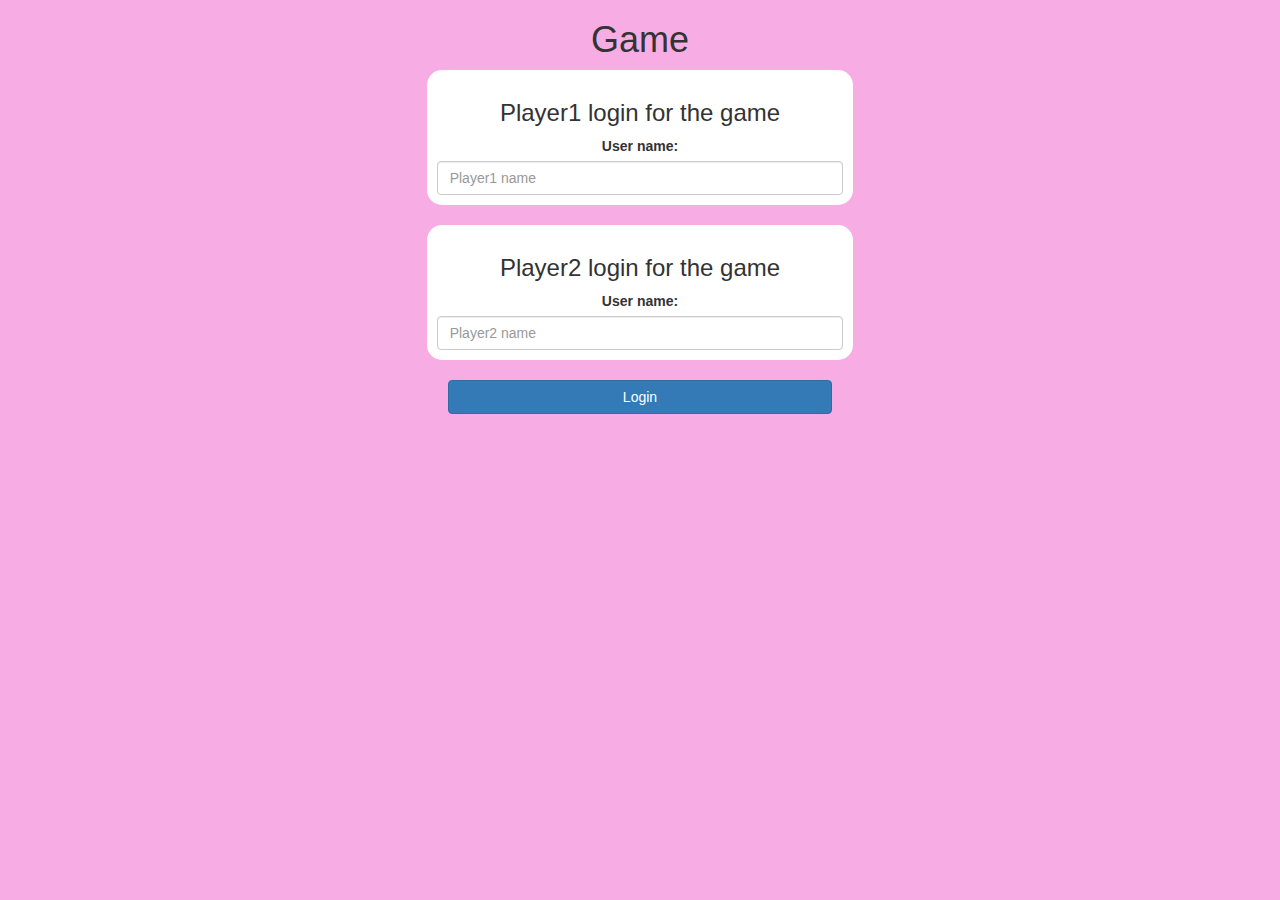
==== index.html @ 9728394e "Add files via upload" ====
<!DOCTYPE html>
<html>
<head>
	<title>The Math Quiz Game!</title>

<meta name="viewport" content="width=device-width, initial-scale=1">
<link rel="stylesheet" href="https://maxcdn.bootstrapcdn.com/bootstrap/3.4.0/css/bootstrap.min.css">
<script src="https://ajax.googleapis.com/ajax/libs/jquery/3.4.1/jquery.min.js"></script>
<script src="https://maxcdn.bootstrapcdn.com/bootstrap/3.4.0/js/bootstrap.min.js"></script>

<link rel="stylesheet" type="text/css" href="game.css">

<script src="game_login.js"></script>
</head>
<body>
<center>
	<h1>Game</h1>
	<div class="col-lg-4 col-sm-8 col-xs-11 login_div1">
		<h3>Player1 login for the game</h3>
		<label>User name:</label>
		<input type="text" id="player1_name_input" class="form-control" placeholder="Player1 name">
	</div>
	<br>
	<div class="col-lg-4 col-sm-8 col-xs-11 login_div2">
		<h3>Player2 login for the game</h3>
		<label>User name:</label>
		<input type="text" id="player2_name_input" class="form-control" placeholder="Player2 name">
	</div>
	<br>
	<button style="width:30%;" class="btn btn-primary" onclick="addUser()">Login</button>
</center>
</body>
</html>
---- game.css ----
body
{
	background: rgb(247, 173, 228);
}

	.login_div1 , .login_div2
	{
		background: white;
		padding: 10px;
		float: none;
		border-radius: 15px;
	}


#player1_name , #player2_name
{
	display: inline-block;
	margin-left: 20px;
}
#word
{
	width: 60%;
}
#word_display
{
	letter-spacing: 5px;
}
#output
{
background: white;
border-radius: 10px;
border-top: 10px solid #AA4465;
padding: 10px;
float: none;
text-align: left;
}
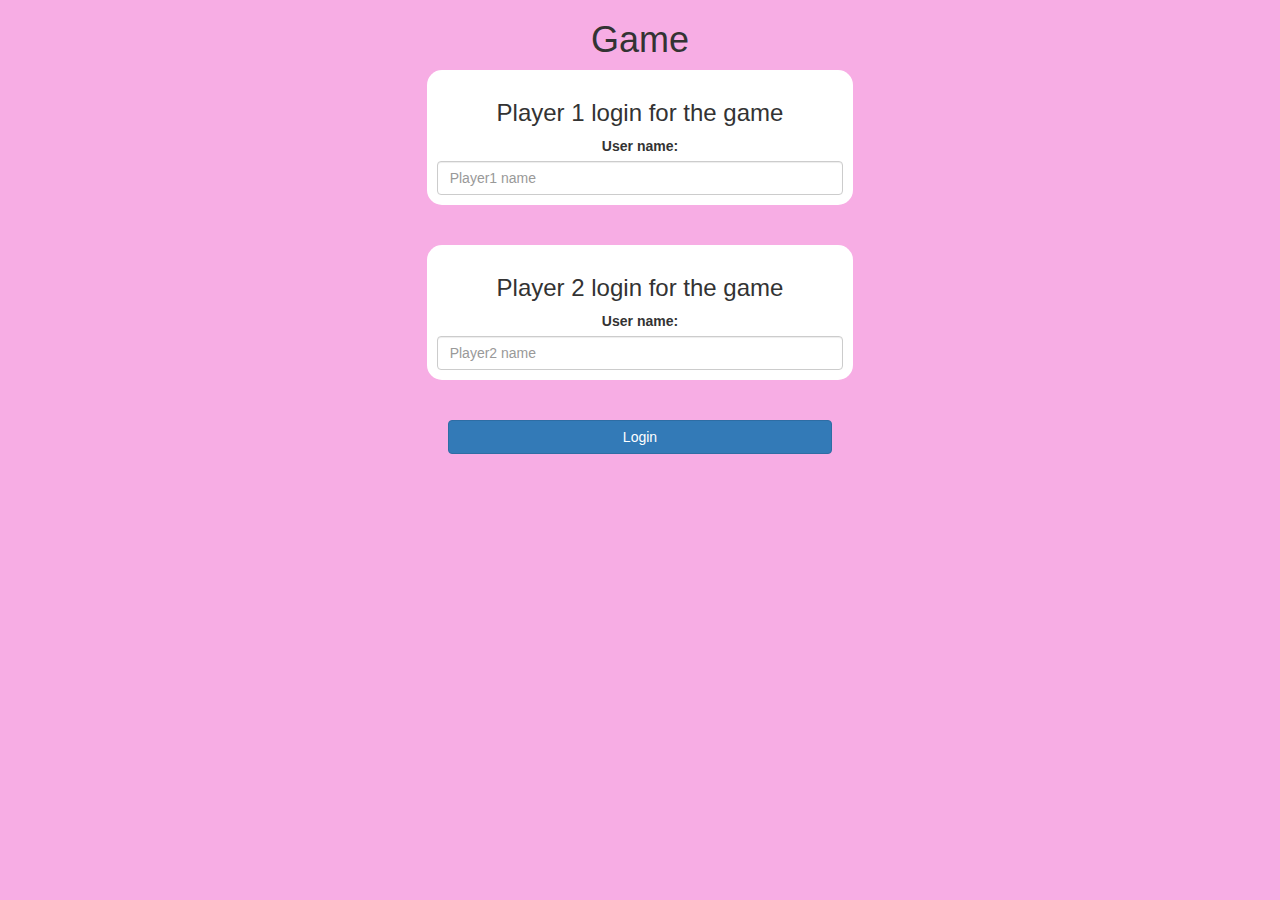
==== commit ccd1dcd3: "Add files via upload" ====
--- a/index.html
+++ b/index.html
@@ -16,18 +16,21 @@
 <center>
 	<h1>Game</h1>
 	<div class="col-lg-4 col-sm-8 col-xs-11 login_div1">
-		<h3>Player1 login for the game</h3>
+		<h3>Player 1 login for the game</h3>
 		<label>User name:</label>
 		<input type="text" id="player1_name_input" class="form-control" placeholder="Player1 name">
 	</div>
 	<br>
+    <br>
 	<div class="col-lg-4 col-sm-8 col-xs-11 login_div2">
-		<h3>Player2 login for the game</h3>
+		<h3>Player 2 login for the game</h3>
 		<label>User name:</label>
 		<input type="text" id="player2_name_input" class="form-control" placeholder="Player2 name">
 	</div>
 	<br>
+    <br>
 	<button style="width:30%;" class="btn btn-primary" onclick="addUser()">Login</button>
 </center>
+<script src="quiz_game_login.js"></script>
 </body>
 </html>